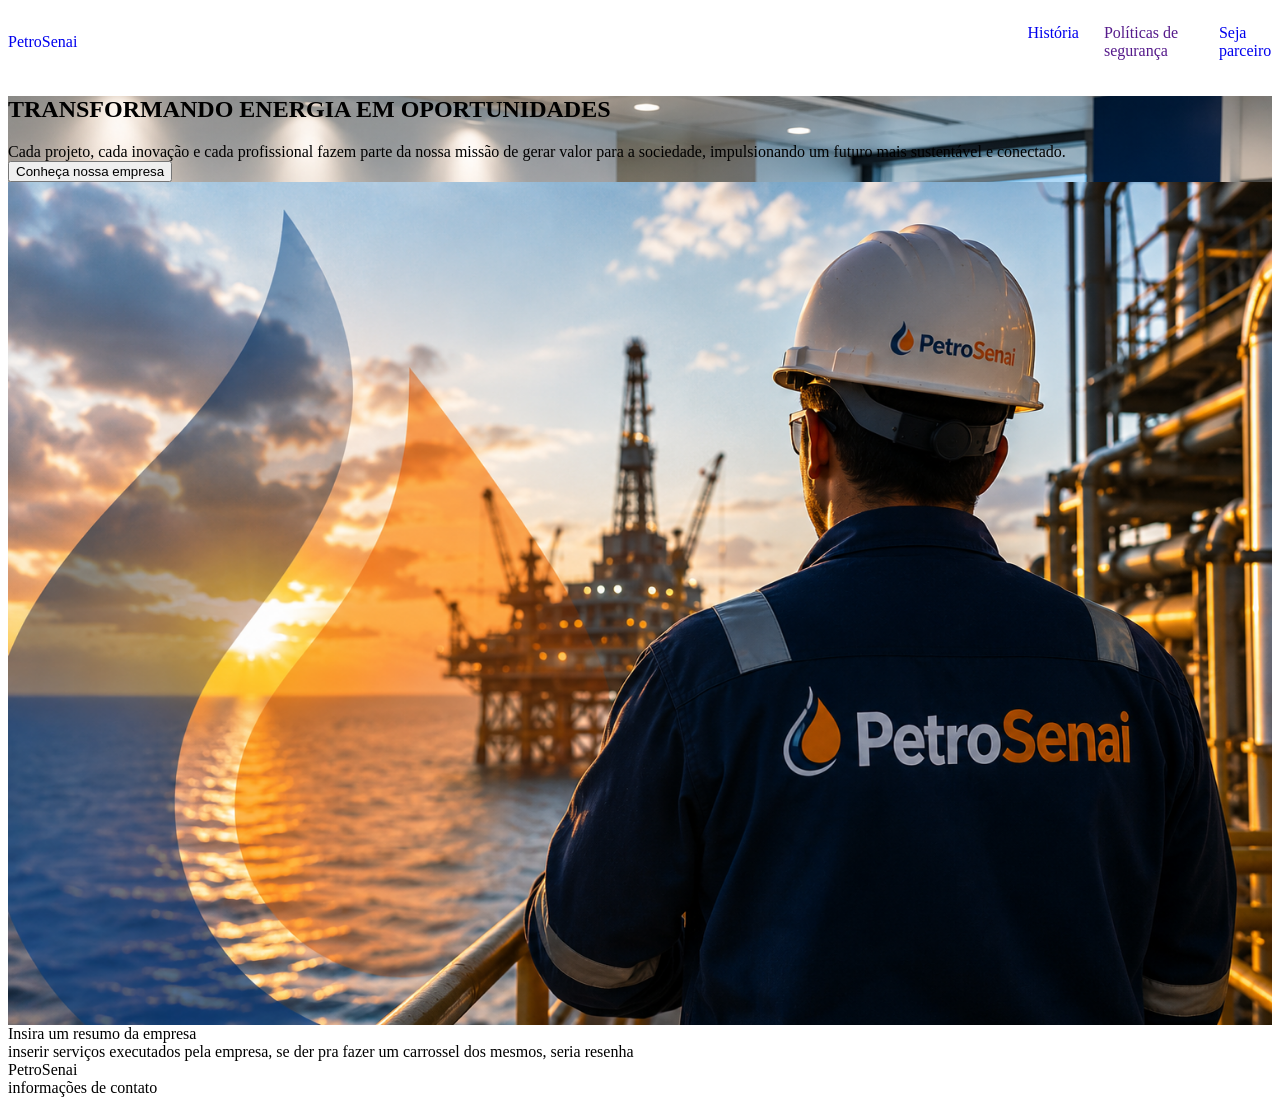
==== index.html @ 20629ba6 "Rename homepage.html to index.html" ====
<!DOCTYPE html>
<html lang="pt-BR">
<head>
    <meta charset="UTF-8">
    <meta name="viewport" content="width=device-width, initial-scale=1.0">
    <title>Home - PetroSenai</title>
    <link rel="stylesheet" href="styles.css">
</head>
<body>
    <header class="cabeçalho">
        <!--lOGO-->
        <a class="logo" href="#">PetroSenai</a>
        <!--Menu de navegação-->
        <nav class="menu">
            <ul class="menugrid">
                <li><a href="#history">História</a></li>
                <li><a href="">Políticas de segurança</a></li><!--criar página para políticas de segurança-->
                <li><a href="form.html">Seja parceiro</a></li>
            </ul>
        </nav>
    </header>
    
    <!--Apresentação da empresa + imagem-->
    <section class="bpresent" id="present">
    <div class="photopresent">
        <h1>TRANSFORMANDO ENERGIA EM OPORTUNIDADES</h1>
        <article>Cada projeto, cada inovação e cada profissional fazem parte da nossa missão de gerar valor para a sociedade, impulsionando um futuro mais sustentável e conectado.</article>
        <!--botão para rolar a página pra baixo-->
        <button class="homedescer" href="#history">Conheça nossa empresa</button>
    </div>
    </section>

    <!--História da empresa (resumo)-->
    <section class="bhistory" id="history">
    <div>
        <div class="photohistory">
            <img src="petrosenaihistory.png" alt=""> <!--imagem random de uma petrolifera-->
        </div>
        <article>Insira um resumo da empresa</article>
    </div>
    </section>

    <!--Serviços executados pela empresa-->
    <section class="bservices" id="serviços">
    <div>
        <!--Carrossel de imagens-->
        <div class="carousel-services"> <!--vai precisar de java :,(-->
            <img src="" alt="">
            <img src="" alt="">
            <img src="" alt="">
        </div>
        <article>inserir serviços executados pela empresa, se der pra fazer um carrossel dos mesmos, seria resenha</article>

    </div>
    </section>

    

    <footer>
        <a class="logo">PetroSenai</a>
        <div class="info">
            <article>
                informações de contato
            </article>
        </div>
        <div class="redes">

        </div>
    </footer>
</body>
</html>
---- styles.css ----
/*estilo da lista do nav*/
ul{
    list-style: none;
}

/*imagens no geral*/
img{
    width: 100%;
    height: auto;
    display: block;
}

/*body*/
body {
    font-family: "Arial Nova";

}


/*background da apresentação da empresa*/
.photopresent{
    background-image: url("petrosenaipresent.png");
    background-size: 100% auto;  /* largura/altura */
    

}

/*alinhamento de itens do header*/
.cabeçalho{
    display: flex;
    gap: 72%;
    align-items: center;
    
}

/*logo da empresa*/
.cabeçalho a{
    text-decoration: none;
    
}

/*alinhamento de itens do nav*/
.menu {
    align-items: center;
    justify-content: flex-end;
}

/*alinhamento de items */
.menu ul{
    display: flex;
    gap: 25px;
}

/**/
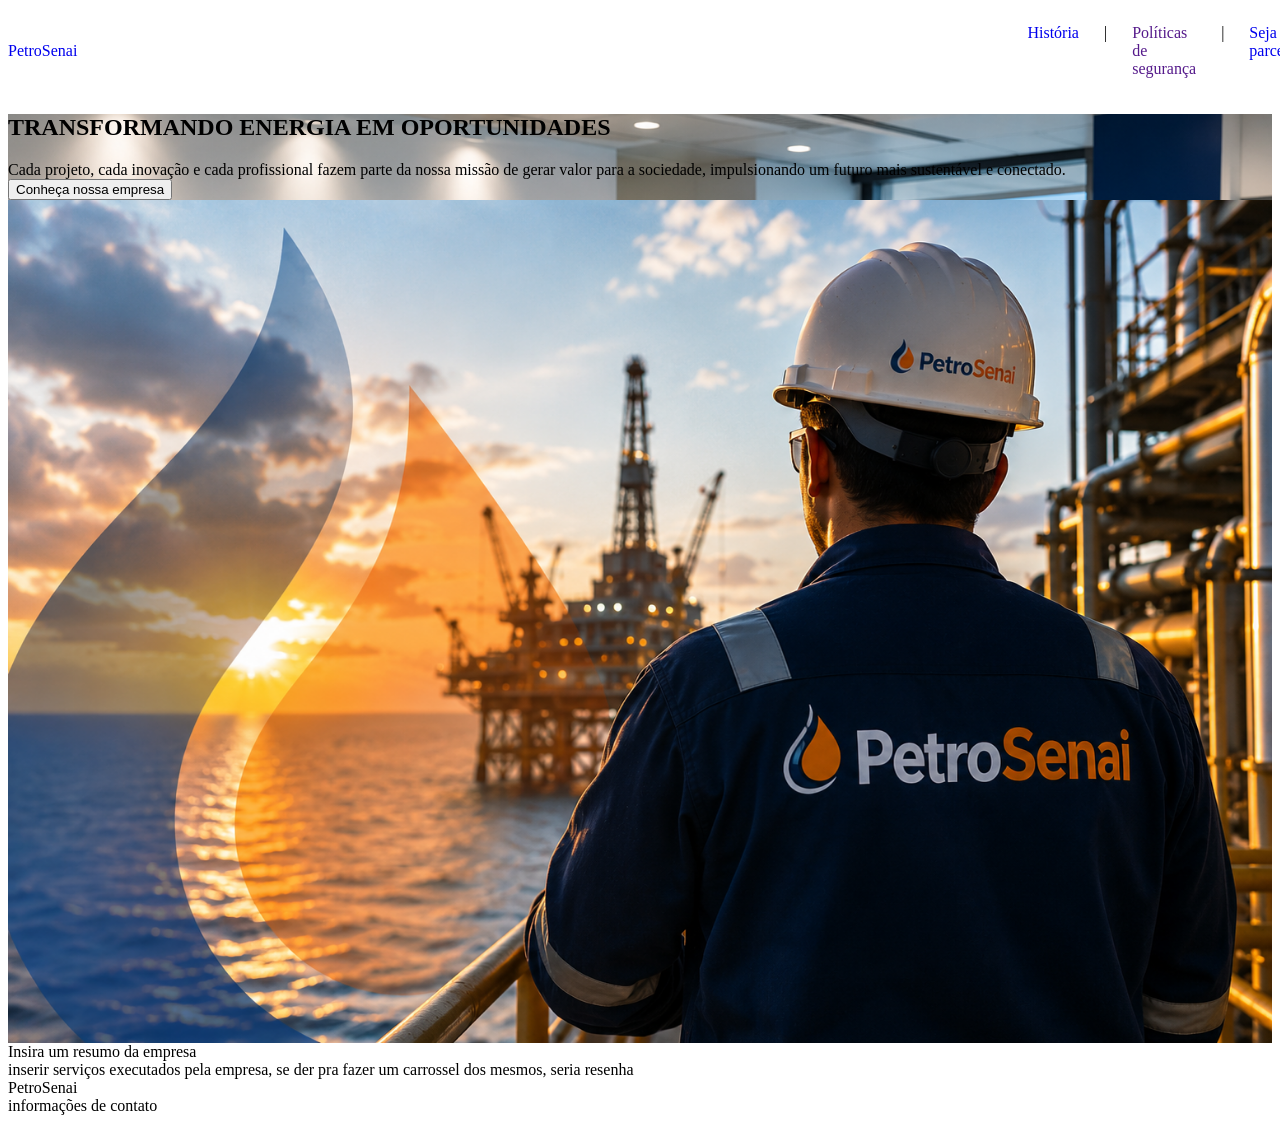
==== commit 02a98646: "Update index.html" ====
--- a/index.html
+++ b/index.html
@@ -14,7 +14,9 @@
         <nav class="menu">
             <ul class="menugrid">
                 <li><a href="#history">História</a></li>
+                <li> | </li>
                 <li><a href="">Políticas de segurança</a></li><!--criar página para políticas de segurança-->
+                <li> | </li>
                 <li><a href="form.html">Seja parceiro</a></li>
             </ul>
         </nav>
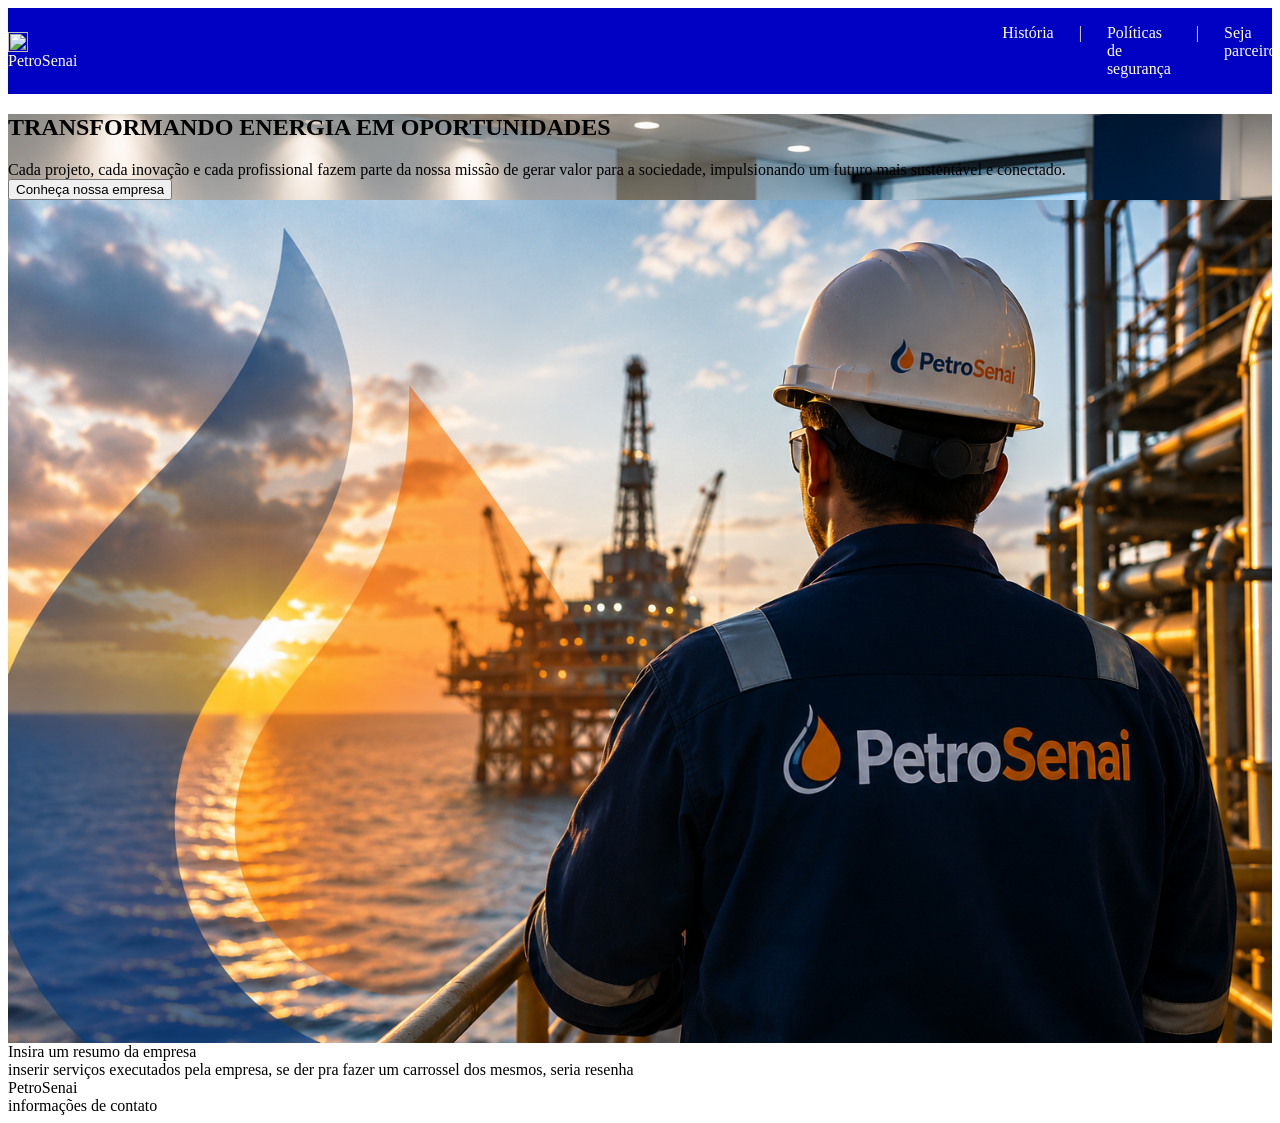
==== commit cd80b70c: "update" ====
--- a/index.html
+++ b/index.html
@@ -3,13 +3,17 @@
 <head>
     <meta charset="UTF-8">
     <meta name="viewport" content="width=device-width, initial-scale=1.0">
+    <link rel="icon" href="logo.png">
     <title>Home - PetroSenai</title>
     <link rel="stylesheet" href="styles.css">
 </head>
 <body>
     <header class="cabeçalho">
-        <!--lOGO-->
-        <a class="logo" href="#">PetroSenai</a>
+        <div class="logo">
+            <img src="logo.png" alt="">
+            <!--lOGO-->
+            <a href="#">Petro<span>Senai</span></a>
+        </div>
         <!--Menu de navegação-->
         <nav class="menu">
             <ul class="menugrid">
@@ -70,4 +74,4 @@
         </div>
     </footer>
 </body>
-</html>
+</html>
--- a/styles.css
+++ b/styles.css
@@ -12,37 +12,63 @@
 
 /*body*/
 body {
-    font-family: "Arial Nova";
-
+    font-family: "Segoe UI";
 }
 
+html{
+    animation: fadeIn 1s ease;
+}
 
 /*background da apresentação da empresa*/
 .photopresent{
     background-image: url("petrosenaipresent.png");
     background-size: 100% auto;  /* largura/altura */
     
+}
 
+/*root*/
+:root{
+    --azul-padrao: rgb(1, 1, 196);
 }
 
 /*alinhamento de itens do header*/
 .cabeçalho{
     display: flex;
-    gap: 72%;
+    gap: 70%;
     align-items: center;
+    background-color: var(--azul-padrao);
+    color: white;
     
 }
 
+a{
+    text-decoration: none;
+}
+
+
+/*.logo{
+    
+}*/
+
+.logo img{
+    width: 20px;
+    height: 20px;
+}
+
 /*logo da empresa*/
-.cabeçalho a{
-    text-decoration: none;
-    
+.logo a{
+    color: white;    
 }
 
 /*alinhamento de itens do nav*/
 .menu {
     align-items: center;
     justify-content: flex-end;
+}
+
+/*estilização dos links*/
+.menu a{
+    color: white;
 }
 
 /*alinhamento de items */
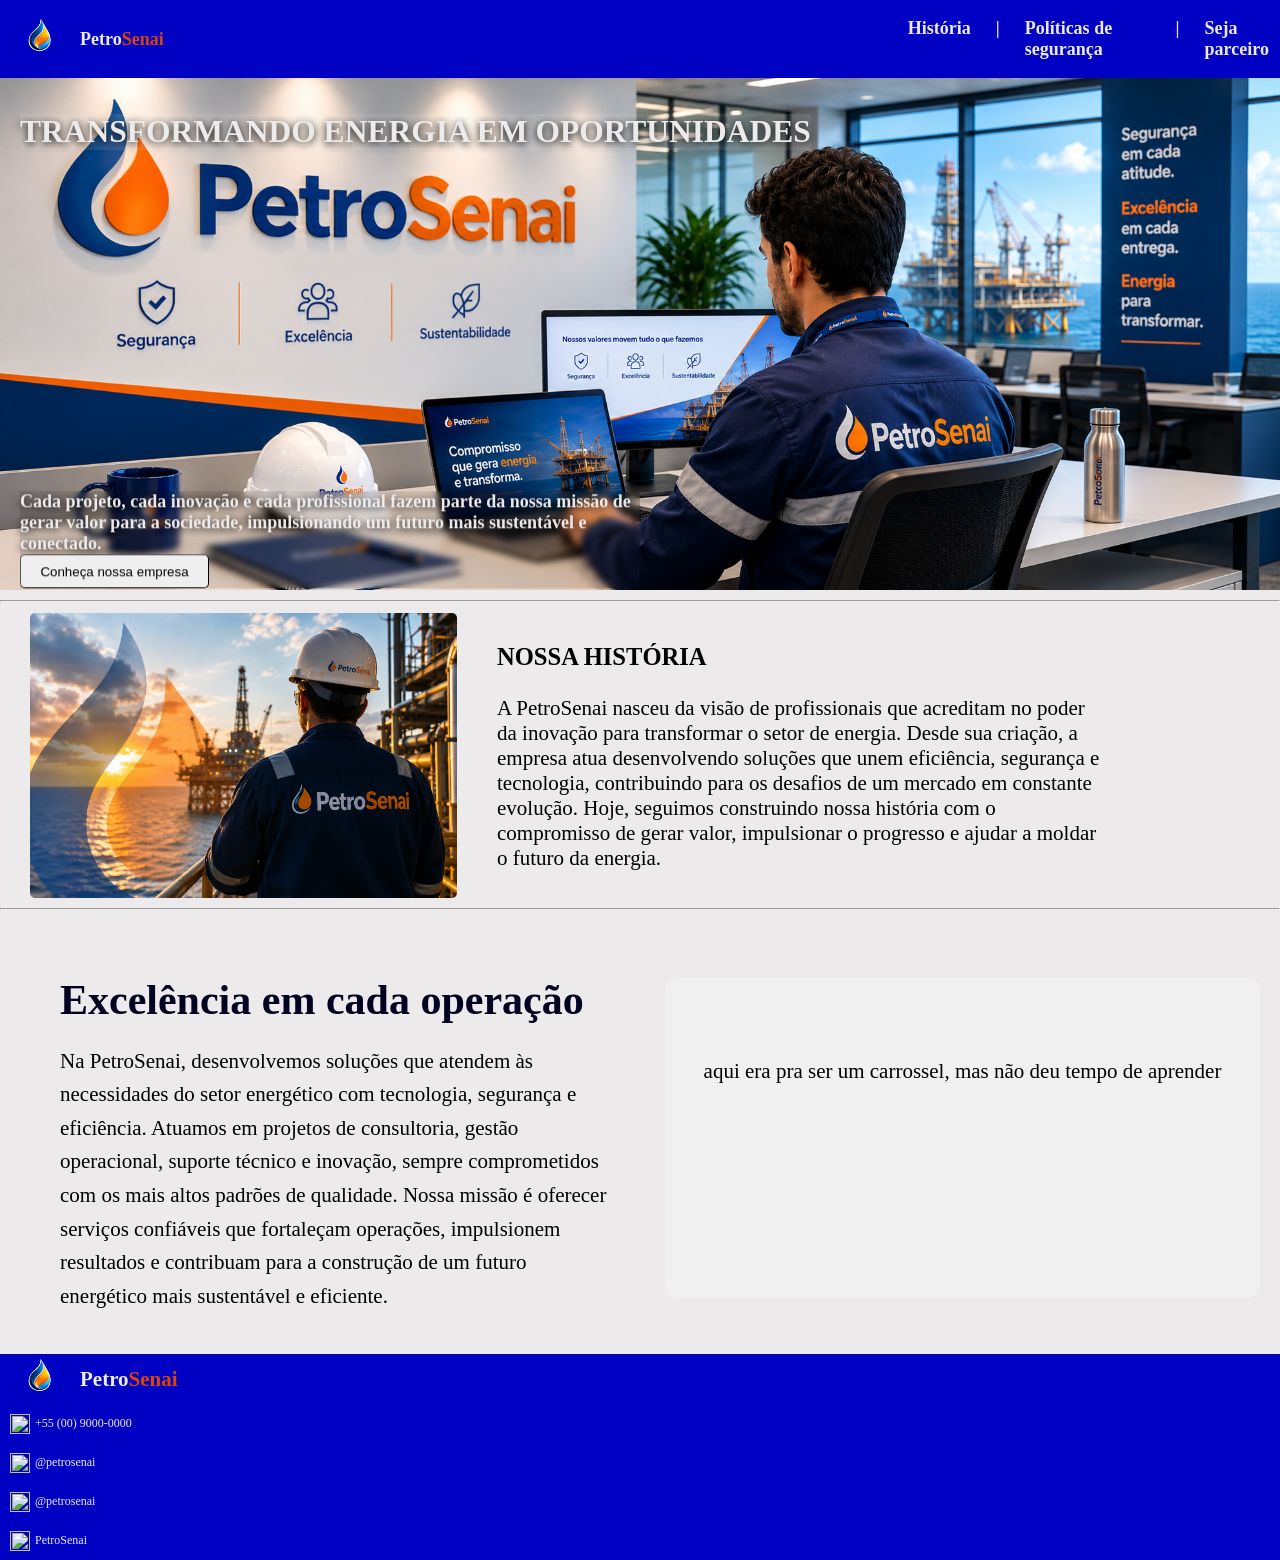
==== commit 5ec8f6ed: "folder swap" ====
--- a/index.html
+++ b/index.html
@@ -3,16 +3,16 @@
 <head>
     <meta charset="UTF-8">
     <meta name="viewport" content="width=device-width, initial-scale=1.0">
-    <link rel="icon" href="logo.png">
+    <link rel="icon" href="../images/logo.png">
     <title>Home - PetroSenai</title>
     <link rel="stylesheet" href="styles.css">
 </head>
 <body>
     <header class="cabeçalho">
         <div class="logo">
-            <img src="logo.png" alt="">
+            <img src="../images/logo.png" alt="">
             <!--lOGO-->
-            <a href="#">Petro<span>Senai</span></a>
+            <a href="#">Petro<span class="logosenai">Senai</span></a>
         </div>
         <!--Menu de navegação-->
         <nav class="menu">
@@ -21,56 +21,84 @@
                 <li> | </li>
                 <li><a href="">Políticas de segurança</a></li><!--criar página para políticas de segurança-->
                 <li> | </li>
-                <li><a href="form.html">Seja parceiro</a></li>
+                <li><a href="../form/form.html">Seja parceiro</a></li>
             </ul>
         </nav>
     </header>
     
+    <main>
     <!--Apresentação da empresa + imagem-->
-    <section class="bpresent" id="present">
-    <div class="photopresent">
-        <h1>TRANSFORMANDO ENERGIA EM OPORTUNIDADES</h1>
-        <article>Cada projeto, cada inovação e cada profissional fazem parte da nossa missão de gerar valor para a sociedade, impulsionando um futuro mais sustentável e conectado.</article>
-        <!--botão para rolar a página pra baixo-->
-        <button class="homedescer" href="#history">Conheça nossa empresa</button>
+    <section id="present">
+    
+        <div class="photopresent">
+        <img src="../images/petrosenaipresent.png" alt="">
+        
+        <div class="textossobrepostos">
+            <h1>TRANSFORMANDO ENERGIA EM OPORTUNIDADES</h1>
+            <article>
+                Cada projeto, cada inovação e cada profissional fazem parte da nossa missão de gerar valor para a sociedade, impulsionando um futuro mais sustentável e conectado. <br>
+                <!--botão para rolar a página pra baixo-->
+                <button class="homedescer" href="#history">Conheça nossa empresa</button>
+            </article>
+        </div>
+        </div>
+    
+    </section>
+
+    <hr> <!--só pra ficar bonitinho-->
+
+    <!--História da empresa (resumo)-->
+    <section id="history">
+        <img src="../images/petrosenaihistory.png" alt=""> <!--imagem random de uma petrolifera-->
+        <article class="resumohistoria">
+            <h1> NOSSA HISTÓRIA</h1>
+            <p>A PetroSenai nasceu da visão de profissionais que acreditam no poder da inovação para transformar o setor de energia. Desde sua criação, a empresa atua desenvolvendo soluções que unem eficiência, segurança e tecnologia, contribuindo para os desafios de um mercado em constante evolução. Hoje, seguimos construindo nossa história com o compromisso de gerar valor, impulsionar o progresso e ajudar a moldar o futuro da energia.</p>
+        </article>
+    </section>
+
+    <hr> <!--só pra ficar bonitinho-->
+
+    <!--Serviços executados pela empresa-->
+    <section id="serviços">
+    <div>
+        <div class="texto">
+            <h1>Excelência em cada operação</h1>
+            <p class="resumosservico">Na PetroSenai, desenvolvemos soluções que atendem às necessidades do setor energético com tecnologia, segurança e eficiência. Atuamos em projetos de consultoria, gestão operacional, suporte técnico e inovação, sempre comprometidos com os mais altos padrões de qualidade. Nossa missão é oferecer serviços confiáveis que fortaleçam operações, impulsionem resultados e contribuam para a construção de um futuro energético mais sustentável e eficiente.
+            </p>
+        </div>
+        <!--Carrossel de imagens-->
+        <div  class="carrossel">
+            <p>aqui era pra ser um carrossel, mas não deu tempo de aprender</p>
+        </div>
+        
     </div>
     </section>
-
-    <!--História da empresa (resumo)-->
-    <section class="bhistory" id="history">
-    <div>
-        <div class="photohistory">
-            <img src="petrosenaihistory.png" alt=""> <!--imagem random de uma petrolifera-->
+    </main>
+    
+    <footer>
+        <div class="logo">
+            <img src="../images/logo.png" alt="">
+            <!--lOGO-->
+            <a href="#">Petro<span class="logosenai">Senai</span></a>
         </div>
-        <article>Insira um resumo da empresa</article>
-    </div>
-    </section>
-
-    <!--Serviços executados pela empresa-->
-    <section class="bservices" id="serviços">
-    <div>
-        <!--Carrossel de imagens-->
-        <div class="carousel-services"> <!--vai precisar de java :,(-->
-            <img src="" alt="">
-            <img src="" alt="">
-            <img src="" alt="">
-        </div>
-        <article>inserir serviços executados pela empresa, se der pra fazer um carrossel dos mesmos, seria resenha</article>
-
-    </div>
-    </section>
-
-    
-
-    <footer>
-        <a class="logo">PetroSenai</a>
+        <!--contatos-->
         <div class="info">
-            <article>
-                informações de contato
-            </article>
-        </div>
-        <div class="redes">
-
+            <div class="whatsapp">
+                <img src="../images/whatsapp.png" alt="">
+                <p>+55 (00) 9000-0000</p>
+            </div>
+            <div class="instagram">
+                <img src="../images/instagram.png" alt="">
+                <p>@petrosenai</p>
+            </div>
+            <div class="linkedin">
+                <img src="../images/linkedin.png" alt="">
+                <p>@petrosenai</p>
+            </div>
+            <div class="youtube">
+                <img src="../images/youtube.png" alt="">
+                <p>PetroSenai</p>
+            </div>
         </div>
     </footer>
 </body>
--- a/styles.css
+++ b/styles.css
@@ -13,68 +13,221 @@
 /*body*/
 body {
     font-family: "Segoe UI";
+    margin: 0px;
+    background-color: var(--branco-qndoi);
+    overflow-x: hidden; /*proíbe o croll horizontal*/
 }
 
 html{
     animation: fadeIn 1s ease;
-}
-
-/*background da apresentação da empresa*/
-.photopresent{
-    background-image: url("petrosenaipresent.png");
-    background-size: 100% auto;  /* largura/altura */
-    
 }
 
 /*root*/
 :root{
     --azul-padrao: rgb(1, 1, 196);
-}
-
+    --laranja-padrao: rgb(218, 66, 11);
+    --branco-qndoi: rgb(236, 234, 234);
+    --azul-pretao: rgb(1, 1, 32);
+    font-size: 21px;
+}
+
+/*========================================================================================*/
+
+/*header*/
 /*alinhamento de itens do header*/
 .cabeçalho{
     display: flex;
-    gap: 70%;
+    gap: 55%;
     align-items: center;
     background-color: var(--azul-padrao);
-    color: white;
-    
+    color: var(--branco-qndoi);
+    font-weight: bold;
+    font-size: 18px;
 }
 
 a{
     text-decoration: none;
 }
 
-
-/*.logo{
-    
-}*/
-
+/*==================================================================================*/
+/*alinhamento da logo*/
+.logo{
+    display: flex;
+    align-items: center;
+}
+
+.logo a{
+    color: var(--branco-qndoi);
+    font-weight: bold;
+}
+
+/*logo da empresa | img*/
 .logo img{
+    width: 80px;
+    height: 50px;
+}
+
+/*cor específica da logo do senai*/
+.logosenai{
+    color: var(--laranja-padrao);
+}
+
+/*=================================================================================*/
+
+/*alinhamento de itens do nav*/
+.menu {
+    align-items: center;
+    justify-content: flex-end;
+}
+
+/*estilização dos links*/
+.menu a{
+    color: var(--branco-qndoi);
+}
+
+/*alinhamento de items */
+.menu ul{
+    display: flex;
+    gap: 25px;
+}
+
+/*==========================================================================================*/
+
+/*section bpresent*/
+.photopresent{
+    position: relative;
+}
+
+.photopresent img{
+    position: relative;
+    z-index: -1;
+    width: 100%;
+    display: block;
+}
+
+.textossobrepostos{
+    position: absolute;
+    z-index: 1;
+    top: 0;
+    text-align: left;
+    padding: 10px 20px; /*y|x*/
+}
+
+.textossobrepostos h1{
+    color: var(--branco-qndoi);
+    text-shadow: 0px 2px 8px rgba(0,0,0,1);
+    top: 1px;
+    background-color: rgba(255, 255, 255, 0.1);
+    max-width: max-content;
+}
+
+.textossobrepostos article{
+    font-weight: bold;
+    font-size: 18px;
+    color: var(--branco-qndoi);
+    text-shadow: 0px 2px 8px rgba(0,0,0,0.9);
+    max-width: 50%;
+    transform: translateY(325%);
+    background-size: cover;
+    background-color: rgba(0,0,0,0.1);
+    backdrop-filter: blur(3px);
+}
+
+/*botão pra descer para a história da empresa*/
+.homedescer{
+    border-radius: 5px;
+    border-width: 1px;
+    background-color: var();
+    cursor: pointer;
+    width: 5cm;
+    height: 0.9cm;
+}
+
+/*=============================================================================================*/
+
+/*história da empresa | section*/
+#history{
+    margin: 0px 30px;
+    display: flex;
+    align-items: center;
+    gap: 40px
+}
+
+#history img{
+    width: 35%;
+    height: 35%;
+    border-radius: 5px;
+}
+
+#history article{
+    width: 50%;
+}
+
+/*==========================================================================================*/
+
+/*serviços*/
+
+/*IA + eu*/
+/* Container pai */
+#serviços > div { /*todas as div filhas diretas de #serviços*/
+    display: flex;
+    align-items: center;
+    gap: 50px;
+    padding: 20px;
+    max-width: 1200px;
+    margin-right: 0; /*margem direita*/
+    margin-left: auto; /*empurra pra direita*/
+}
+
+/* Lado do texto */
+.texto {
+    flex: 1;
+}
+
+.texto h1 {
+    color: var(--azul-pretao);
+    font-size: 2rem;
+    margin-bottom: 20px;
+}
+
+.resumosservico {
+    color: black;
+    line-height: 1.6;
+}
+
+/* Lado do carrossel */
+.carrossel {
+    flex: 1;
+    background-color: #f0f0f0;
+    padding: 60px 20px;
+    text-align: center;
+    border-radius: 12px;
+    min-height: 200px;
+}
+
+/*=======================================================================================*/
+
+/*footer*/
+/*background e alinhamento do footer*/
+footer {
+    background-color: var(--azul-padrao);
+}
+
+.info{
+    margin-left: 10px;
+    display: flex;
+    flex-direction: column;
+}
+
+.info img{
     width: 20px;
     height: 20px;
 }
 
-/*logo da empresa*/
-.logo a{
-    color: white;    
-}
-
-/*alinhamento de itens do nav*/
-.menu {
-    align-items: center;
-    justify-content: flex-end;
-}
-
-/*estilização dos links*/
-.menu a{
-    color: white;
-}
-
-/*alinhamento de items */
-.menu ul{
-    display: flex;
-    gap: 25px;
-}
-
-/**/+.info > div{
+    display: flex;
+    align-items: center;
+    gap: 5px;
+    font-size: 12px;
+    color: var(--branco-qndoi);
+}
